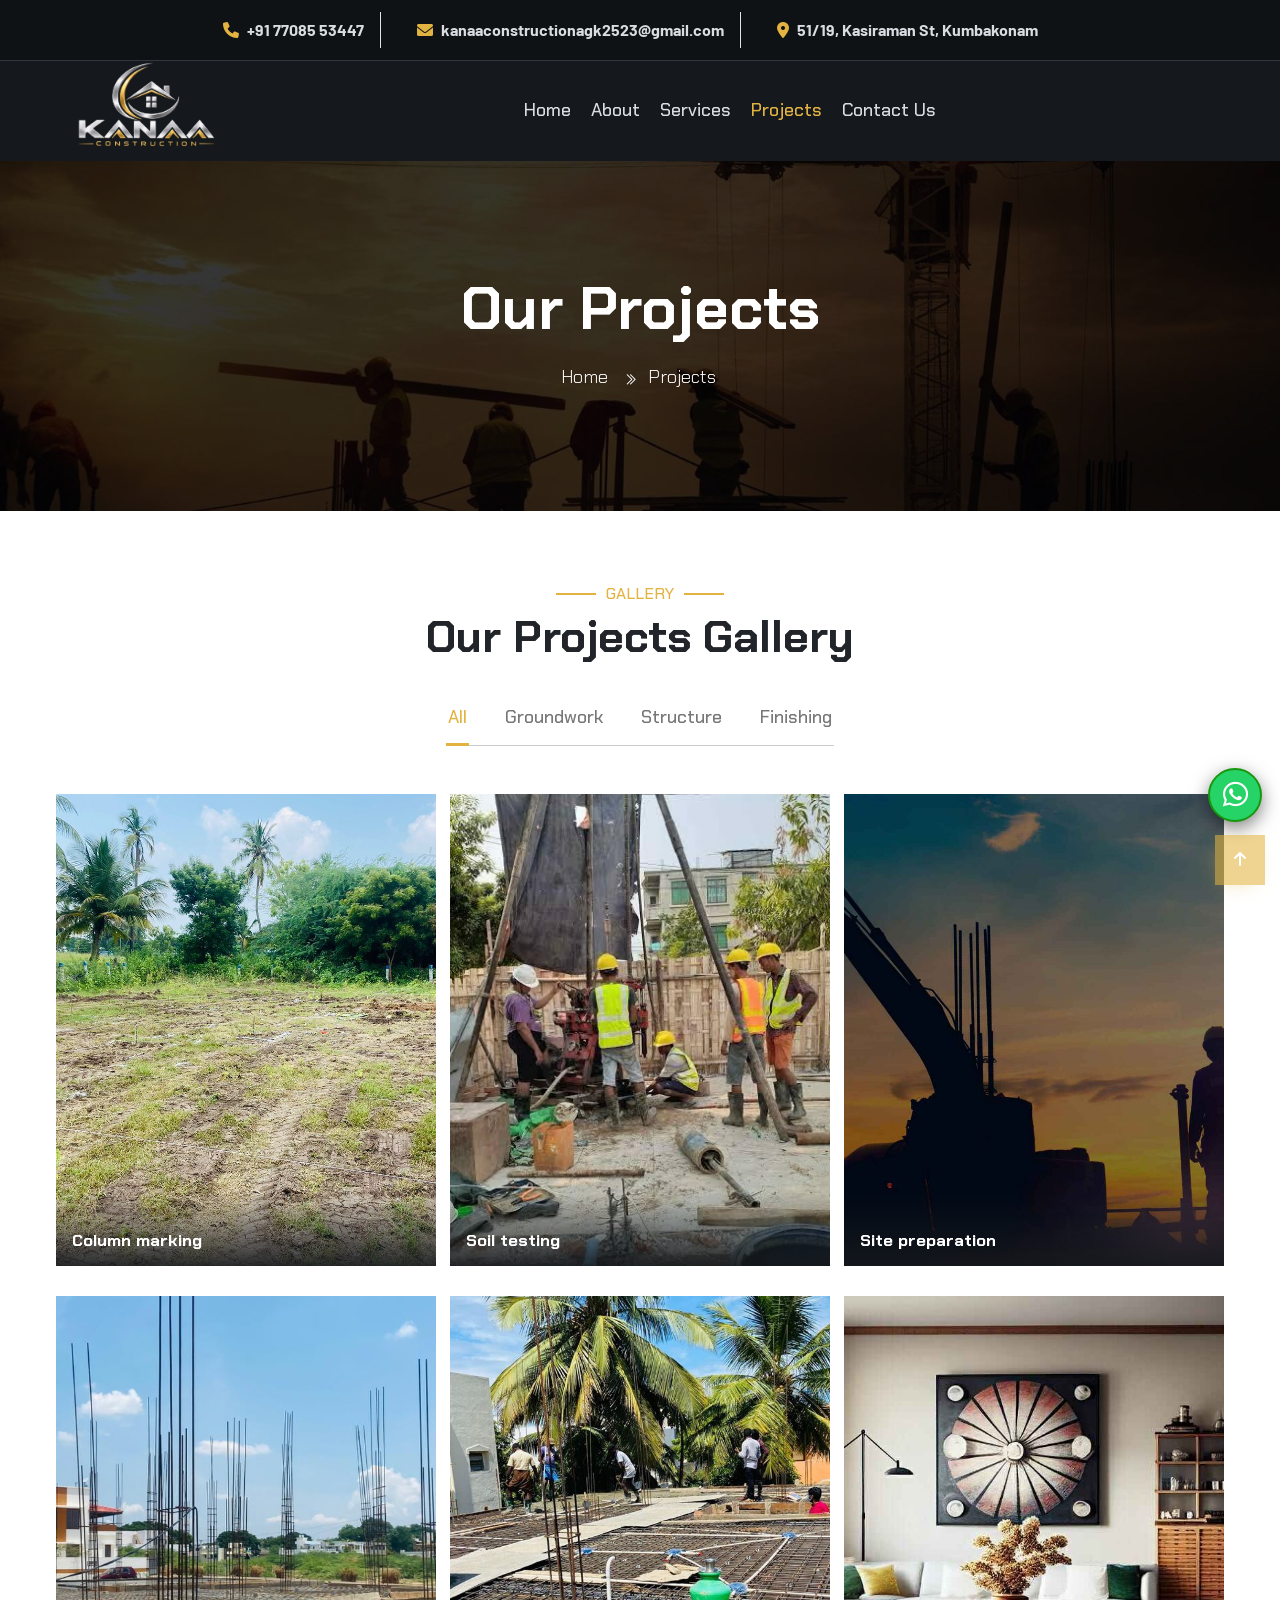
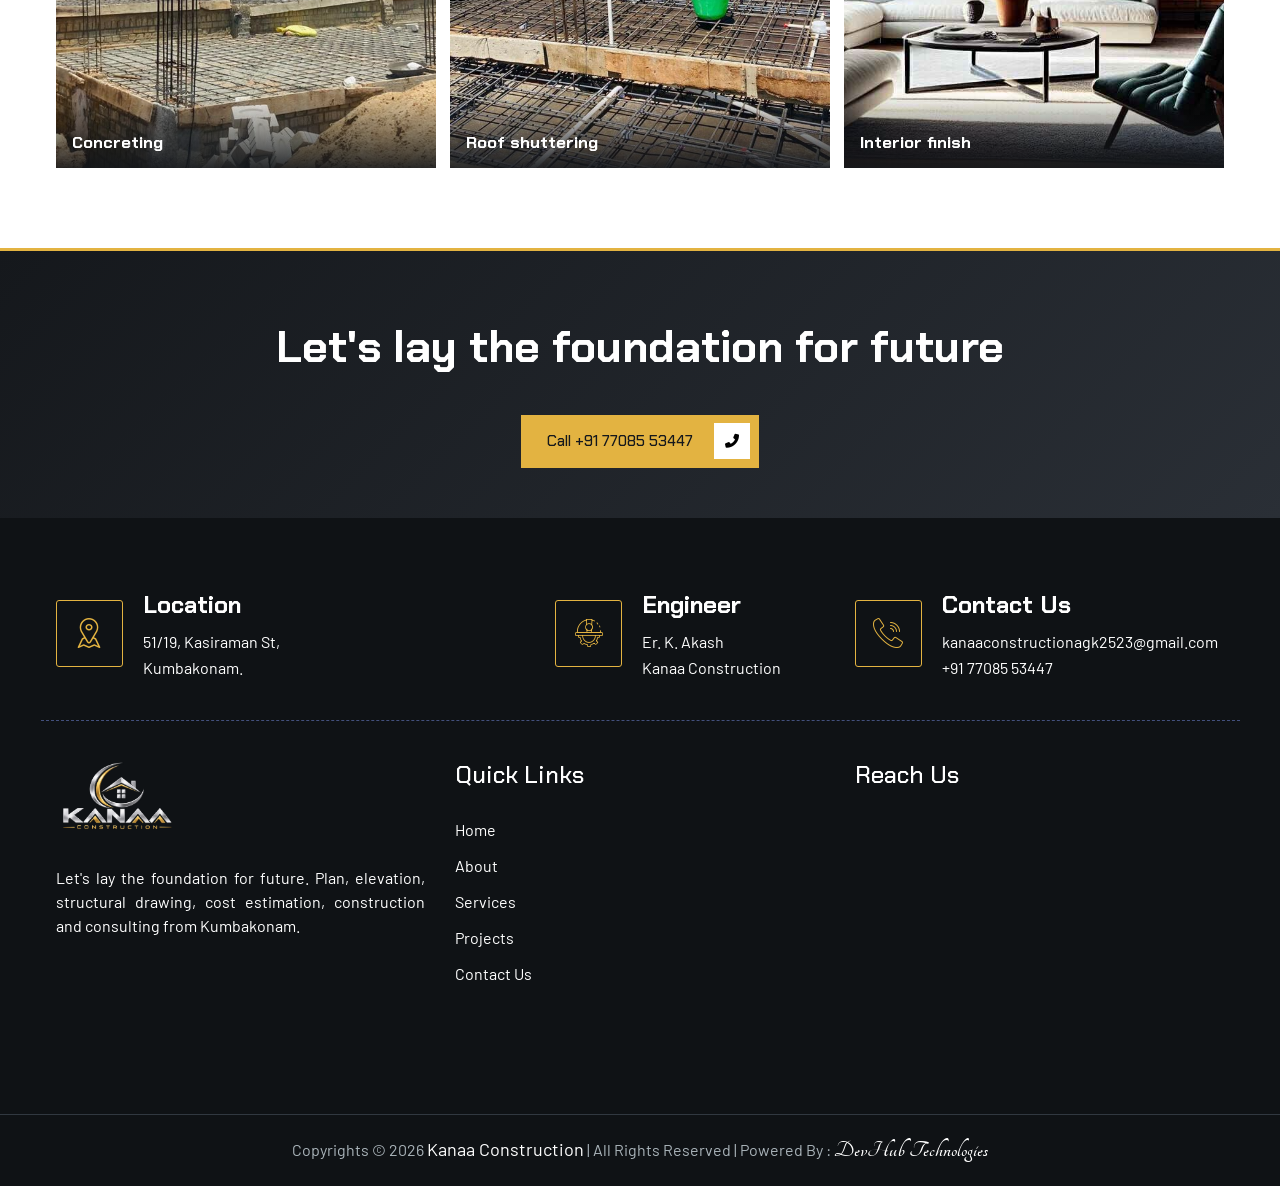
==== projects.html @ 3a677ee9 "Add files via upload" ====
<!DOCTYPE html>
<html lang="en">
    <head>
        <title>
            Projects | Kanaa Construction, Kumbakonam
        </title>
        <meta charset="utf-8">
        <meta http-equiv="X-UA-Compatible" content="IE=edge">
        <meta name="description" content="Stages of construction by Kanaa Construction, Kumbakonam.">
        <meta name="keywords" content="construction projects Kumbakonam, stages of construction, marking, excavation, foundation, walls, roofing, interior work, Kanaa Construction projects">
        <meta name="author" content="Kanaa Construction">
        <meta name="viewport" content="width=device-width, initial-scale=1">
        <link rel="icon" type="image/png" href="images/favicon.png">
        <link href="vendor/aos/aos.css" rel="stylesheet">
        <link href="vendor/lightgallery/css/lightgallery.min.css" rel="stylesheet">
        <link href="vendor/magnific-popup/magnific-popup.min.css" rel="stylesheet">
        <link href="vendor/swiper/swiper-bundle.min.css" rel="stylesheet">
        <link href="vendor/animate/animate.css" rel="stylesheet">
        <link rel="stylesheet" href="css/style.css">
        <link rel="stylesheet" class="skin" href="css/skin/skin-4.css">
        <link rel="stylesheet" href="css/kanaa-theme.css">
        <link rel="preconnect" href="https://fonts.googleapis.com">
        <link rel="preconnect" href="https://fonts.gstatic.com" crossorigin>
        <link href="https://fonts.googleapis.com/css2?family=Chakra+Petch:wght@500;600;700&family=Barlow:wght@400;500;600&display=swap" rel="stylesheet">
        <link rel="stylesheet" href="https://cdnjs.cloudflare.com/ajax/libs/font-awesome/6.0.0-beta3/css/all.min.css">
        <link type="text/css" rel="stylesheet" href="https://fonts.googleapis.com/css?family=Tangerine">
    </head>
    <body id="bg">
        <div class="page-wraper">
            <header class="site-header mo-left header style-4">
                <div class="top-bar">
                    <div class="container">
                        <div class="dz-topbar-inner d-flex justify-content-center align-items-center" style="flex-wrap:wrap;">
                            <div class="dz-topbar-left">
                                <ul style="display:flex;flex-wrap:wrap;justify-content:center;">
                                    <li>
                                        <i class="fas fa-phone">
                                        </i>
                                        <a href="tel:+917708553447">
                                            +91 77085 53447
                                        </a>
                                    </li>
                                    <li>
                                        <i class="fas fa-envelope">
                                        </i>
                                        <a href="mailto:kanaaconstructionagk2523@gmail.com">
                                            kanaaconstructionagk2523@gmail.com
                                        </a>
                                    </li>
                                    <li>
                                        <i class="fas fa-map-marker-alt">
                                        </i>
                                        51/19, Kasiraman St, Kumbakonam
                                    </li>
                                </ul>
                            </div>
                        </div>
                    </div>
                </div>
                <div class="sticky-header main-bar-wraper navbar-expand-lg">
                    <div class="main-bar clearfix">
                        <div class="container-fluid clearfix">
                            <div class="logo-header mostion logo-dark">
                                <a href="index.html">
                                    <img src="images/logo.png" alt="Kanaa Construction">
                                </a>
                            </div>
                            <div class="logo-header mostion logo-white">
                                <a href="index.html">
                                    <img src="images/logo.png" alt="Kanaa Construction">
                                </a>
                            </div>
                            <button class="navbar-toggler collapsed navicon justify-content-end" type="button" data-bs-toggle="collapse" data-bs-target="#navbarNavDropdown" aria-controls="navbarNavDropdown" aria-expanded="false" aria-label="Toggle navigation">
                                <span>
                                </span>
                                <span>
                                </span>
                                <span>
                                </span>
                            </button>
                            <div class="header-nav navbar-collapse collapse justify-content-center" id="navbarNavDropdown">
                                <div class="logo-header logo-dark">
                                    <a href="index.html">
                                        <img src="images/logo.png" alt="Kanaa Construction">
                                    </a>
                                </div>
                                <ul class="nav navbar-nav navbar navbar-left">
                                    <li class="">
                                        <a href="index.html">
                                            <span>
                                                Home
                                            </span>
                                        </a>
                                    </li>
                                    <li class="">
                                        <a href="about.html">
                                            <span>
                                                About
                                            </span>
                                        </a>
                                    </li>
                                    <li class="">
                                        <a href="services.html">
                                            <span>
                                                Services
                                            </span>
                                        </a>
                                    </li>
                                    <li class="active">
                                        <a href="projects.html">
                                            <span>
                                                Projects
                                            </span>
                                        </a>
                                    </li>
                                    <li class="">
                                        <a href="contact.html">
                                            <span>
                                                Contact Us
                                            </span>
                                        </a>
                                    </li>
                                </ul>
                                <div class="dz-social-icon">
                                    <ul>
                                        <li>
                                            <a class="fab fa-whatsapp" href="https://wa.me/917708553447" target="_blank">
                                            </a>
                                        </li>
                                        <li>
                                            <a class="fas fa-phone-alt" href="tel:+917708553447">
                                            </a>
                                        </li>
                                        <li>
                                            <a class="fas fa-envelope" href="mailto:kanaaconstructionagk2523@gmail.com">
                                            </a>
                                        </li>
                                    </ul>
                                </div>
                            </div>
                        </div>
                    </div>
                </div>
            </header>
            <div class="page-content bg-white">
                <div class="dz-bnr-inr dz-bnr-inr-sm overlay-black-middle text-center" style="background-image:url(images/hero.jpg);">
                    <div class="container">
                        <div class="dz-bnr-inr-entry">
                            <h1>
                                Our Projects
                            </h1>
                            <nav aria-label="breadcrumb" class="breadcrumb-row">
                                <ul class="breadcrumb">
                                    <li class="breadcrumb-item">
                                        <a href="index.html">
                                            Home
                                        </a>
                                    </li>
                                    <li class="breadcrumb-item active" aria-current="page">
                                        Projects
                                    </li>
                                </ul>
                            </nav>
                        </div>
                    </div>
                </div>
                <section class="content-inner">
                    <div class="container">
                        <div class="section-head style-1 text-center">
                        <h6 class="sub-title text-primary">Gallery</h6>
                        <h2 class="title m-b20">Our Projects Gallery</h2>
                        </div>

                        <div class="site-filters style-1 clearfix center mb-5">
                        <ul class="filters" data-bs-toggle="buttons">
                            <li class="btn active"><input type="radio"><a href="javascript:void(0);">All</a></li>
                            <li data-filter=".groundwork" class="btn"><input type="radio"><a href="javascript:void(0);">Groundwork</a></li>
                            <li data-filter=".structure" class="btn"><input type="radio"><a href="javascript:void(0);">Structure</a></li>
                            <li data-filter=".finishing" class="btn"><input type="radio"><a href="javascript:void(0);">Finishing</a></li>
                        </ul>
                        </div>

                        <div class="row lightgallery sp15" id="masonry">

                        <div class="col-lg-4 col-md-6 card-container groundwork">
                            <div class="dz-box style-4 m-b30">
                            <div class="dz-media height-md"><img src="images/marking.jpg" alt="Column marking" loading="lazy"></div>
                            <span data-exthumbimage="images/marking.jpg" data-src="images/marking.jpg" class="view-btn lightimg" title="Column marking"><i class="fas fa-plus"></i></span>
                            <h5 class="kanaa-cap">Column marking</h5>
                            </div>
                        </div>

                        <div class="col-lg-4 col-md-6 card-container groundwork">
                            <div class="dz-box style-4 m-b30">
                            <div class="dz-media height-md"><img src="images/soil.jpg" alt="Soil testing" loading="lazy"></div>
                            <span data-exthumbimage="images/soil.jpg" data-src="images/soil.jpg" class="view-btn lightimg" title="Soil testing"><i class="fas fa-plus"></i></span>
                            <h5 class="kanaa-cap">Soil testing</h5>
                            </div>
                        </div>

                        <div class="col-lg-4 col-md-6 card-container groundwork">
                            <div class="dz-box style-4 m-b30">
                            <div class="dz-media height-md"><img src="images/excavator.jpg" alt="Site preparation" loading="lazy"></div>
                            <span data-exthumbimage="images/excavator.jpg" data-src="images/excavator.jpg" class="view-btn lightimg" title="Site preparation"><i class="fas fa-plus"></i></span>
                            <h5 class="kanaa-cap">Site preparation</h5>
                            </div>
                        </div>

                        <div class="col-lg-4 col-md-6 card-container structure">
                            <div class="dz-box style-4 m-b30">
                            <div class="dz-media height-md"><img src="images/concrete.jpg" alt="Concreting" loading="lazy"></div>
                            <span data-exthumbimage="images/concrete.jpg" data-src="images/concrete.jpg" class="view-btn lightimg" title="Concreting"><i class="fas fa-plus"></i></span>
                            <h5 class="kanaa-cap">Concreting</h5>
                            </div>
                        </div>

                        <div class="col-lg-4 col-md-6 card-container structure">
                            <div class="dz-box style-4 m-b30">
                            <div class="dz-media height-md"><img src="images/roof.jpg" alt="Roof shuttering" loading="lazy"></div>
                            <span data-exthumbimage="images/roof.jpg" data-src="images/roof.jpg" class="view-btn lightimg" title="Roof shuttering"><i class="fas fa-plus"></i></span>
                            <h5 class="kanaa-cap">Roof shuttering</h5>
                            </div>
                        </div>

                        <div class="col-lg-4 col-md-6 card-container finishing">
                            <div class="dz-box style-4 m-b30">
                            <div class="dz-media height-md"><img src="images/interior.jpg" alt="Interior finish" loading="lazy"></div>
                            <span data-exthumbimage="images/interior.jpg" data-src="images/interior.jpg" class="view-btn lightimg" title="Interior finish"><i class="fas fa-plus"></i></span>
                            <h5 class="kanaa-cap">Interior finish</h5>
                            </div>
                        </div>

                        </div>
                    </div>
                </section>
                <section class="content-inner kanaa-call">
                    <div class="container text-center">
                        <div class="section-head style-1 text-center">
                            <h2 class="title text-white">
                                Let's lay the foundation for future
                            </h2>
                        </div>
                        <a href="tel:+917708553447" class="btn btn-primary btn-icon">
                            <i class="fas fa-phone-alt">
                            </i>
                            Call +91 77085 53447
                        </a>
                    </div>
                </section>
            </div>
            <a href="https://wa.me/917708553447?text=Hello%20Kanaa%20Construction%2C%20I%20visited%20your%20website%20and%20need%20more%20information." target="_blank" id="Whatsapp">
                <i class="fab fa-whatsapp">
                </i>
            </a>
            <footer class="site-footer style-4" id="footer">
                <div class="footer-top">
                    <div class="container">
                        <div class="row footer-icon-wraper">
                            <div class="col-lg-5 col-md-6">
                                <div class="icon-bx-wraper style-9 m-b30">
                                    <div class="icon-bx-sm border border-primary">
                                        <a href="javascript:void(0);" class="icon-cell">
                                            <i class="flaticon-placeholder">
                                            </i>
                                        </a>
                                    </div>
                                    <div class="icon-content">
                                        <h4 class="dz-tilte text-white">
                                            Location
                                        </h4>
                                        <p style="color:white;">
                                            <a href="https://www.google.com/maps/search/?api=1&query=51/19+Kasiraman+St+Kumbakonam" target="_blank" style="color:white;">
                                                51/19, Kasiraman St,
                                                <br>
                                                Kumbakonam.
                                            </a>
                                        </p>
                                    </div>
                                </div>
                            </div>
                            <div class="col-lg-3 col-md-6">
                                <div class="icon-bx-wraper style-9 m-b30">
                                    <div class="icon-bx-sm border border-primary">
                                        <a href="javascript:void(0);" class="icon-cell">
                                            <i class="flaticon-engineer-1">
                                            </i>
                                        </a>
                                    </div>
                                    <div class="icon-content">
                                        <h4 class="dz-tilte text-white">
                                            Engineer
                                        </h4>
                                        <p style="color:white;">
                                            Er. K. Akash
                                            <br>
                                            Kanaa Construction
                                        </p>
                                    </div>
                                </div>
                            </div>
                            <div class="col-lg-4 col-md-6">
                                <div class="icon-bx-wraper style-9 m-b30">
                                    <div class="icon-bx-sm border border-primary">
                                        <a href="javascript:void(0);" class="icon-cell">
                                            <i class="flaticon-call">
                                            </i>
                                        </a>
                                    </div>
                                    <div class="icon-content">
                                        <h4 class="dz-tilte text-white">
                                            Contact Us
                                        </h4>
                                        <p>
                                            <a href="mailto:kanaaconstructionagk2523@gmail.com" style="color:white;">
                                                kanaaconstructionagk2523@gmail.com
                                            </a>
                                            <br>
                                            <a href="tel:+917708553447" style="color:white;">
                                                +91 77085 53447
                                            </a>
                                        </p>
                                    </div>
                                </div>
                            </div>
                        </div>
                        <div class="row" style="display:flex;justify-content:center;">
                            <div class="col-xl-4 col-lg-4 col-md-6 col-sm-8" style="margin-bottom:1rem;">
                                <div class="widget widget_about p-sm-r0">
                                    <div class="footer-logo logo-white">
                                        <a href="index.html">
                                            <img src="images/logo.png" alt="Kanaa Construction">
                                        </a>
                                    </div>
                                    <p class="m-b30" style="color:white;text-align:justify">
                                        Let's lay the foundation for future. Plan, elevation, structural drawing, cost estimation, construction and consulting from Kumbakonam.
                                    </p>
                                </div>
                            </div>
                            <div class="col-xl-4 col-lg-4 col-md-6 col-sm-8" style="margin-bottom:1rem;">
                                <div class="widget widget_services">
                                    <h4 class="footer-title">
                                        Quick Links
                                    </h4>
                                    <ul>
                                        <li>
                                            <a href="index.html" style="color:white;">
                                                Home
                                            </a>
                                        </li>
                                        <li>
                                            <a href="about.html" style="color:white;">
                                                About
                                            </a>
                                        </li>
                                        <li>
                                            <a href="services.html" style="color:white;">
                                                Services
                                            </a>
                                        </li>
                                        <li>
                                            <a href="projects.html" style="color:white;">
                                                Projects
                                            </a>
                                        </li>
                                        <li>
                                            <a href="contact.html" style="color:white;">
                                                Contact Us
                                            </a>
                                        </li>
                                    </ul>
                                </div>
                            </div>
                            <div class="col-xl-4 col-lg-4 col-md-6 col-sm-8" style="margin-bottom:1rem;">
                                <div class="widget widget_gallery">
                                    <h4 class="footer-title">
                                        Reach Us
                                    </h4>
                                    <iframe title="Map" src="https://www.google.com/maps?q=51/19+Kasiraman+St+Kumbakonam&output=embed" width="100%" height="220" style="border:0;" allowfullscreen loading="lazy">
                                    </iframe>
                                </div>
                            </div>
                        </div>
                    </div>
                </div>
                <div class="footer-bottom">
  <div class="container">
    <p>
      Copyrights &copy; 2026
      <a style="font-size:18px;color:white;" href="index.html">Kanaa Construction</a>
      | All Rights Reserved |
      <span>Powered By :
        <a class="devhub" href="https://devhubtechnologies.co.in/" target="_blank" rel="noopener">DevHub Technologies</a>
      </span>
    </p>
  </div>
</div>
            </footer>
            <button class="scroltop icon-up" type="button">
                <i class="fas fa-arrow-up">
                </i>
            </button>
        </div>
        <script src="js/jquery.min.js">
        </script>
        <script src="vendor/bootstrap/js/bootstrap.bundle.min.js">
        </script>
        <script src="vendor/magnific-popup/magnific-popup.js">
        </script>
        <script src="vendor/masonry/masonry-4.2.2.js">
        </script>
        <script src="vendor/masonry/isotope.pkgd.min.js">
        </script>
        <script src="vendor/imagesloaded/imagesloaded.js">
        </script>
        <script src="vendor/lightgallery/js/lightgallery-all.min.js">
        </script>
        <script src="vendor/counter/waypoints-min.js">
        </script>
        <script src="vendor/counter/counterup.min.js">
        </script>
        <script src="vendor/swiper/swiper-bundle.min.js">
        </script>
        <script src="vendor/aos/aos.js">
        </script>
        <script src="js/dz.carousel.js">
        </script>
        <script src="js/dz.ajax.js">
        </script>
        <script src="js/custom.js">
        </script>
        <script src="js/kanaa.js">
        </script>
    </body>
</html>
---- vendor/lightgallery/css/lightgallery.min.css ----
.lg-sub-html,.lg-toolbar{background-color:rgba(0,0,0,.45)}@font-face{font-family:lg;src:url(../fonts/lg.eot);src:url(../fonts/lg-1.eot) format("embedded-opentype"),url(../fonts/lg.woff) format("woff"),url(../fonts/lg.ttf) format("truetype"),url(../fonts/lg.svg) format("svg");font-weight:400;font-style:normal}.lg-icon{font-family:lg;speak:none;font-style:normal;font-weight:400;font-variant:normal;text-transform:none;line-height:1;-webkit-font-smoothing:antialiased;-moz-osx-font-smoothing:grayscale}.lg-actions .lg-next,.lg-actions .lg-prev{background-color:rgba(0,0,0,.45);border-radius:2px;color:#999;cursor:pointer;display:block;font-size:22px;margin-top:-10px;padding:8px 10px 9px;position:absolute;top:50%;z-index:1080;border:none;outline:0}.lg-actions .lg-next.disabled,.lg-actions .lg-prev.disabled{pointer-events:none;opacity:.5}.lg-actions .lg-next:hover,.lg-actions .lg-prev:hover{color:#FFF}.lg-actions .lg-next{right:20px}.lg-actions .lg-next:before{content:"\e095"}.lg-actions .lg-prev{left:20px}.lg-actions .lg-prev:after{content:"\e094"}@-webkit-keyframes lg-right-end{0%,100%{left:0}50%{left:-30px}}@-moz-keyframes lg-right-end{0%,100%{left:0}50%{left:-30px}}@-ms-keyframes lg-right-end{0%,100%{left:0}50%{left:-30px}}@keyframes lg-right-end{0%,100%{left:0}50%{left:-30px}}@-webkit-keyframes lg-left-end{0%,100%{left:0}50%{left:30px}}@-moz-keyframes lg-left-end{0%,100%{left:0}50%{left:30px}}@-ms-keyframes lg-left-end{0%,100%{left:0}50%{left:30px}}@keyframes lg-left-end{0%,100%{left:0}50%{left:30px}}.lg-outer.lg-right-end .lg-object{-webkit-animation:lg-right-end .3s;-o-animation:lg-right-end .3s;animation:lg-right-end .3s;position:relative}.lg-outer.lg-left-end .lg-object{-webkit-animation:lg-left-end .3s;-o-animation:lg-left-end .3s;animation:lg-left-end .3s;position:relative}.lg-toolbar{z-index:1082;left:0;position:absolute;top:0;width:100%}.lg-toolbar .lg-icon{color:#999;cursor:pointer;float:right;font-size:24px;height:47px;line-height:27px;padding:10px 0;text-align:center;width:50px;text-decoration:none!important;outline:0;-webkit-transition:color .2s linear;-o-transition:color .2s linear;transition:color .2s linear}.lg-toolbar .lg-icon:hover{color:#FFF}.lg-toolbar .lg-close:after{content:"\e070"}.lg-toolbar .lg-download:after{content:"\e0f2"}.lg-sub-html{bottom:0;color:#EEE;font-size:16px;left:0;padding:10px 40px;position:fixed;right:0;text-align:center;z-index:1080}.lg-sub-html h4{margin:0;font-size:13px;font-weight:700}.lg-sub-html p{font-size:12px;margin:5px 0 0}#lg-counter{color:#999;display:inline-block;font-size:16px;padding-left:20px;padding-top:12px;vertical-align:middle}.lg-next,.lg-prev,.lg-toolbar{opacity:1;-webkit-transition:-webkit-transform .35s cubic-bezier(0,0,.25,1) 0s,opacity .35s cubic-bezier(0,0,.25,1) 0s,color .2s linear;-moz-transition:-moz-transform .35s cubic-bezier(0,0,.25,1) 0s,opacity .35s cubic-bezier(0,0,.25,1) 0s,color .2s linear;-o-transition:-o-transform .35s cubic-bezier(0,0,.25,1) 0s,opacity .35s cubic-bezier(0,0,.25,1) 0s,color .2s linear;transition:transform .35s cubic-bezier(0,0,.25,1) 0s,opacity .35s cubic-bezier(0,0,.25,1) 0s,color .2s linear}.lg-hide-items .lg-prev{opacity:0;-webkit-transform:translate3d(-10px,0,0);transform:translate3d(-10px,0,0)}.lg-hide-items .lg-next{opacity:0;-webkit-transform:translate3d(10px,0,0);transform:translate3d(10px,0,0)}.lg-hide-items .lg-toolbar{opacity:0;-webkit-transform:translate3d(0,-10px,0);transform:translate3d(0,-10px,0)}body:not(.lg-from-hash) .lg-outer.lg-start-zoom .lg-object{-webkit-transform:scale3d(.5,.5,.5);transform:scale3d(.5,.5,.5);opacity:0;-webkit-transition:-webkit-transform 250ms cubic-bezier(0,0,.25,1) 0s,opacity 250ms cubic-bezier(0,0,.25,1)!important;-moz-transition:-moz-transform 250ms cubic-bezier(0,0,.25,1) 0s,opacity 250ms cubic-bezier(0,0,.25,1)!important;-o-transition:-o-transform 250ms cubic-bezier(0,0,.25,1) 0s,opacity 250ms cubic-bezier(0,0,.25,1)!important;transition:transform 250ms cubic-bezier(0,0,.25,1) 0s,opacity 250ms cubic-bezier(0,0,.25,1)!important;-webkit-transform-origin:50% 50%;-moz-transform-origin:50% 50%;-ms-transform-origin:50% 50%;transform-origin:50% 50%}body:not(.lg-from-hash) .lg-outer.lg-start-zoom .lg-item.lg-complete .lg-object{-webkit-transform:scale3d(1,1,1);transform:scale3d(1,1,1);opacity:1}.lg-outer .lg-thumb-outer{background-color:#0D0A0A;bottom:0;position:absolute;width:100%;z-index:1080;max-height:350px;-webkit-transform:translate3d(0,100%,0);transform:translate3d(0,100%,0);-webkit-transition:-webkit-transform .25s cubic-bezier(0,0,.25,1) 0s;-moz-transition:-moz-transform .25s cubic-bezier(0,0,.25,1) 0s;-o-transition:-o-transform .25s cubic-bezier(0,0,.25,1) 0s;transition:transform .25s cubic-bezier(0,0,.25,1) 0s}.lg-outer .lg-thumb-outer.lg-grab .lg-thumb-item{cursor:-webkit-grab;cursor:-moz-grab;cursor:-o-grab;cursor:-ms-grab;cursor:grab}.lg-outer .lg-thumb-outer.lg-grabbing .lg-thumb-item{cursor:move;cursor:-webkit-grabbing;cursor:-moz-grabbing;cursor:-o-grabbing;cursor:-ms-grabbing;cursor:grabbing}.lg-outer .lg-thumb-outer.lg-dragging .lg-thumb{-webkit-transition-duration:0s!important;transition-duration:0s!important}.lg-outer.lg-thumb-open .lg-thumb-outer{-webkit-transform:translate3d(0,0,0);transform:translate3d(0,0,0)}.lg-outer .lg-thumb{padding:10px 0;height:100%;margin-bottom:-5px}.lg-outer .lg-thumb-item{cursor:pointer;float:left;overflow:hidden;height:100%;border:2px solid #FFF;border-radius:4px;margin-bottom:5px}@media (min-width:1025px){.lg-outer .lg-thumb-item{-webkit-transition:border-color .25s ease;-o-transition:border-color .25s ease;transition:border-color .25s ease}}.lg-outer .lg-thumb-item.active,.lg-outer .lg-thumb-item:hover{border-color:#a90707}.lg-outer .lg-thumb-item img{width:100%;height:100%;object-fit:cover}.lg-outer.lg-has-thumb .lg-item{padding-bottom:120px}.lg-outer.lg-can-toggle .lg-item{padding-bottom:0}.lg-outer.lg-pull-caption-up .lg-sub-html{-webkit-transition:bottom .25s ease;-o-transition:bottom .25s ease;transition:bottom .25s ease}.lg-outer.lg-pull-caption-up.lg-thumb-open .lg-sub-html{bottom:100px}.lg-outer .lg-toogle-thumb{background-color:#0D0A0A;border-radius:2px 2px 0 0;color:#999;cursor:pointer;font-size:24px;height:39px;line-height:27px;padding:5px 0;position:absolute;right:20px;text-align:center;top:-39px;width:50px}.lg-outer .lg-toogle-thumb:hover,.lg-outer.lg-dropdown-active #lg-share{color:#FFF}.lg-outer .lg-toogle-thumb:after{content:"\e1ff"}.lg-outer .lg-video-cont{display:inline-block;vertical-align:middle;max-width:1140px;max-height:100%;width:100%;padding:0 5px}.lg-outer .lg-video{width:100%;height:0;padding-bottom:56.25%;overflow:hidden;position:relative}.lg-outer .lg-video .lg-object{display:inline-block;position:absolute;top:0;left:0;width:100%!important;height:100%!important}.lg-outer .lg-video .lg-video-play{width:84px;height:59px;position:absolute;left:50%;top:50%;margin-left:-42px;margin-top:-30px;z-index:1080;cursor:pointer}.lg-outer .lg-has-iframe .lg-video{-webkit-overflow-scrolling:touch;overflow:auto}.lg-outer .lg-has-vimeo .lg-video-play{background:url(../img/vimeo-play.png) no-repeat}.lg-outer .lg-has-vimeo:hover .lg-video-play{background:url(../img/vimeo-play.png) 0 -58px no-repeat}.lg-outer .lg-has-html5 .lg-video-play{background:url(../img/video-play.png) no-repeat;height:64px;margin-left:-32px;margin-top:-32px;width:64px;opacity:.8}.lg-outer .lg-has-html5:hover .lg-video-play{opacity:1}.lg-outer .lg-has-youtube .lg-video-play{background:url(../img/youtube-play.png) no-repeat}.lg-outer .lg-has-youtube:hover .lg-video-play{background:url(../img/youtube-play.png) 0 -60px no-repeat}.lg-outer .lg-video-object{width:100%!important;height:100%!important;position:absolute;top:0;left:0}.lg-outer .lg-has-video .lg-video-object{visibility:hidden}.lg-outer .lg-has-video.lg-video-playing .lg-object,.lg-outer .lg-has-video.lg-video-playing .lg-video-play{display:none}.lg-outer .lg-has-video.lg-video-playing .lg-video-object{visibility:visible}.lg-progress-bar{background-color:#333;height:5px;left:0;position:absolute;top:0;width:100%;z-index:1083;opacity:0;-webkit-transition:opacity 80ms ease 0s;-moz-transition:opacity 80ms ease 0s;-o-transition:opacity 80ms ease 0s;transition:opacity 80ms ease 0s}.lg-progress-bar .lg-progress{background-color:#a90707;height:5px;width:0}.lg-progress-bar.lg-start .lg-progress{width:100%}.lg-show-autoplay .lg-progress-bar{opacity:1}.lg-autoplay-button:after{content:"\e01d"}.lg-show-autoplay .lg-autoplay-button:after{content:"\e01a"}.lg-outer.lg-css3.lg-zoom-dragging .lg-item.lg-complete.lg-zoomable .lg-image,.lg-outer.lg-css3.lg-zoom-dragging .lg-item.lg-complete.lg-zoomable .lg-img-wrap{-webkit-transition-duration:0s;transition-duration:0s}.lg-outer.lg-use-transition-for-zoom .lg-item.lg-complete.lg-zoomable .lg-img-wrap{-webkit-transition:-webkit-transform .3s cubic-bezier(0,0,.25,1) 0s;-moz-transition:-moz-transform .3s cubic-bezier(0,0,.25,1) 0s;-o-transition:-o-transform .3s cubic-bezier(0,0,.25,1) 0s;transition:transform .3s cubic-bezier(0,0,.25,1) 0s}.lg-outer.lg-use-left-for-zoom .lg-item.lg-complete.lg-zoomable .lg-img-wrap{-webkit-transition:left .3s cubic-bezier(0,0,.25,1) 0s,top .3s cubic-bezier(0,0,.25,1) 0s;-moz-transition:left .3s cubic-bezier(0,0,.25,1) 0s,top .3s cubic-bezier(0,0,.25,1) 0s;-o-transition:left .3s cubic-bezier(0,0,.25,1) 0s,top .3s cubic-bezier(0,0,.25,1) 0s;transition:left .3s cubic-bezier(0,0,.25,1) 0s,top .3s cubic-bezier(0,0,.25,1) 0s}.lg-outer .lg-item.lg-complete.lg-zoomable .lg-img-wrap{-webkit-transform:translate3d(0,0,0);transform:translate3d(0,0,0);-webkit-backface-visibility:hidden;-moz-backface-visibility:hidden;backface-visibility:hidden}.lg-outer .lg-item.lg-complete.lg-zoomable .lg-image{-webkit-transform:scale3d(1,1,1);transform:scale3d(1,1,1);-webkit-transition:-webkit-transform .3s cubic-bezier(0,0,.25,1) 0s,opacity .15s!important;-moz-transition:-moz-transform .3s cubic-bezier(0,0,.25,1) 0s,opacity .15s!important;-o-transition:-o-transform .3s cubic-bezier(0,0,.25,1) 0s,opacity .15s!important;transition:transform .3s cubic-bezier(0,0,.25,1) 0s,opacity .15s!important;-webkit-transform-origin:0 0;-moz-transform-origin:0 0;-ms-transform-origin:0 0;transform-origin:0 0;-webkit-backface-visibility:hidden;-moz-backface-visibility:hidden;backface-visibility:hidden}#lg-zoom-in:after{content:"\e311"}#lg-actual-size{font-size:20px}#lg-actual-size:after{content:"\e033"}#lg-zoom-out{opacity:.5;pointer-events:none}#lg-zoom-out:after{content:"\e312"}.lg-zoomed #lg-zoom-out{opacity:1;pointer-events:auto}.lg-outer .lg-pager-outer{bottom:60px;left:0;position:absolute;right:0;text-align:center;z-index:1080;height:10px}.lg-outer .lg-pager-outer.lg-pager-hover .lg-pager-cont{overflow:visible}.lg-outer .lg-pager-cont{cursor:pointer;display:inline-block;overflow:hidden;position:relative;vertical-align:top;margin:0 5px}.lg-outer .lg-pager-cont:hover .lg-pager-thumb-cont{opacity:1;-webkit-transform:translate3d(0,0,0);transform:translate3d(0,0,0)}.lg-outer .lg-pager-cont.lg-pager-active .lg-pager{box-shadow:0 0 0 2px #fff inset}.lg-outer .lg-pager-thumb-cont{background-color:#fff;color:#FFF;bottom:100%;height:83px;left:0;margin-bottom:20px;margin-left:-60px;opacity:0;padding:5px;position:absolute;width:120px;border-radius:3px;-webkit-transition:opacity .15s ease 0s,-webkit-transform .15s ease 0s;-moz-transition:opacity .15s ease 0s,-moz-transform .15s ease 0s;-o-transition:opacity .15s ease 0s,-o-transform .15s ease 0s;transition:opacity .15s ease 0s,transform .15s ease 0s;-webkit-transform:translate3d(0,5px,0);transform:translate3d(0,5px,0)}.lg-outer .lg-pager-thumb-cont img{width:100%;height:100%}.lg-outer .lg-pager{background-color:rgba(255,255,255,.5);border-radius:50%;box-shadow:0 0 0 8px rgba(255,255,255,.7) inset;display:block;height:12px;-webkit-transition:box-shadow .3s ease 0s;-o-transition:box-shadow .3s ease 0s;transition:box-shadow .3s ease 0s;width:12px}.lg-outer .lg-pager:focus,.lg-outer .lg-pager:hover{box-shadow:0 0 0 8px #fff inset}.lg-outer .lg-caret{border-left:10px solid transparent;border-right:10px solid transparent;border-top:10px dashed;bottom:-10px;display:inline-block;height:0;left:50%;margin-left:-5px;position:absolute;vertical-align:middle;width:0}.lg-fullscreen:after{content:"\e20c"}.lg-fullscreen-on .lg-fullscreen:after{content:"\e20d"}.lg-outer #lg-dropdown-overlay{background-color:rgba(0,0,0,.25);bottom:0;cursor:default;left:0;position:fixed;right:0;top:0;z-index:1081;opacity:0;visibility:hidden;-webkit-transition:visibility 0s linear .18s,opacity .18s linear 0s;-o-transition:visibility 0s linear .18s,opacity .18s linear 0s;transition:visibility 0s linear .18s,opacity .18s linear 0s}.lg-outer.lg-dropdown-active #lg-dropdown-overlay,.lg-outer.lg-dropdown-active .lg-dropdown{-webkit-transition-delay:0s;transition-delay:0s;-moz-transform:translate3d(0,0,0);-o-transform:translate3d(0,0,0);-ms-transform:translate3d(0,0,0);-webkit-transform:translate3d(0,0,0);transform:translate3d(0,0,0);opacity:1;visibility:visible}.lg-outer .lg-dropdown{background-color:#fff;border-radius:2px;font-size:14px;list-style-type:none;margin:0;padding:10px 0;position:absolute;right:0;text-align:left;top:50px;opacity:0;visibility:hidden;-moz-transform:translate3d(0,5px,0);-o-transform:translate3d(0,5px,0);-ms-transform:translate3d(0,5px,0);-webkit-transform:translate3d(0,5px,0);transform:translate3d(0,5px,0);-webkit-transition:-webkit-transform .18s linear 0s,visibility 0s linear .5s,opacity .18s linear 0s;-moz-transition:-moz-transform .18s linear 0s,visibility 0s linear .5s,opacity .18s linear 0s;-o-transition:-o-transform .18s linear 0s,visibility 0s linear .5s,opacity .18s linear 0s;transition:transform .18s linear 0s,visibility 0s linear .5s,opacity .18s linear 0s}.lg-outer .lg-dropdown:after{content:"";display:block;height:0;width:0;position:absolute;border:8px solid transparent;border-bottom-color:#FFF;right:16px;top:-16px}.lg-outer .lg-dropdown>li:last-child{margin-bottom:0}.lg-outer .lg-dropdown>li:hover .lg-icon,.lg-outer .lg-dropdown>li:hover a{color:#333}.lg-outer .lg-dropdown a{color:#333;display:block;white-space:pre;padding:4px 12px;font-family:"Open Sans","Helvetica Neue",Helvetica,Arial,sans-serif;font-size:12px}.lg-outer .lg-dropdown a:hover{background-color:rgba(0,0,0,.07)}.lg-outer .lg-dropdown .lg-dropdown-text{display:inline-block;line-height:1;margin-top:-3px;vertical-align:middle}.lg-outer .lg-dropdown .lg-icon{color:#333;display:inline-block;float:none;font-size:20px;height:auto;line-height:1;margin-right:8px;padding:0;vertical-align:middle;width:auto}.lg-outer,.lg-outer .lg,.lg-outer .lg-inner{width:100%;height:100%}.lg-outer #lg-share{position:relative}.lg-outer #lg-share:after{content:"\e80d"}.lg-outer #lg-share-facebook .lg-icon{color:#3b5998}.lg-outer #lg-share-facebook .lg-icon:after{content:"\e901"}.lg-outer #lg-share-twitter .lg-icon{color:#00aced}.lg-outer #lg-share-twitter .lg-icon:after{content:"\e904"}.lg-outer #lg-share-googleplus .lg-icon{color:#dd4b39}.lg-outer #lg-share-googleplus .lg-icon:after{content:"\e902"}.lg-outer #lg-share-pinterest .lg-icon{color:#cb2027}.lg-outer #lg-share-pinterest .lg-icon:after{content:"\e903"}.lg-group:after{content:"";display:table;clear:both}.lg-outer{position:fixed;top:0;left:0;z-index:1000000;text-align:left;opacity:0;-webkit-transition:opacity .15s ease 0s;-o-transition:opacity .15s ease 0s;transition:opacity .15s ease 0s}.lg-outer *{-webkit-box-sizing:border-box;-moz-box-sizing:border-box;box-sizing:border-box}.lg-outer.lg-visible{opacity:1}.lg-outer.lg-css3 .lg-item.lg-current,.lg-outer.lg-css3 .lg-item.lg-next-slide,.lg-outer.lg-css3 .lg-item.lg-prev-slide{-webkit-transition-duration:inherit!important;transition-duration:inherit!important;-webkit-transition-timing-function:inherit!important;transition-timing-function:inherit!important}.lg-outer.lg-css3.lg-dragging .lg-item.lg-current,.lg-outer.lg-css3.lg-dragging .lg-item.lg-next-slide,.lg-outer.lg-css3.lg-dragging .lg-item.lg-prev-slide{-webkit-transition-duration:0s!important;transition-duration:0s!important;opacity:1}.lg-outer.lg-grab img.lg-object{cursor:-webkit-grab;cursor:-moz-grab;cursor:-o-grab;cursor:-ms-grab;cursor:grab}.lg-outer.lg-grabbing img.lg-object{cursor:move;cursor:-webkit-grabbing;cursor:-moz-grabbing;cursor:-o-grabbing;cursor:-ms-grabbing;cursor:grabbing}.lg-outer .lg{position:relative;overflow:hidden;margin-left:auto;margin-right:auto;max-width:100%;max-height:100%}.lg-outer .lg-inner{position:absolute;left:0;top:0;white-space:nowrap}.lg-outer .lg-item{background:url(../img/loading.gif) center center no-repeat;display:none!important}.lg-outer.lg-css .lg-current,.lg-outer.lg-css3 .lg-current,.lg-outer.lg-css3 .lg-next-slide,.lg-outer.lg-css3 .lg-prev-slide{display:inline-block!important}.lg-outer .lg-img-wrap,.lg-outer .lg-item{display:inline-block;text-align:center;position:absolute;width:100%;height:100%}.lg-outer .lg-img-wrap:before,.lg-outer .lg-item:before{content:"";display:inline-block;height:50%;width:1px;margin-right:-1px}.lg-outer .lg-img-wrap{position:absolute;padding:0 5px;left:0;right:0;top:0;bottom:0}.lg-outer .lg-item.lg-complete{background-image:none}.lg-outer .lg-item.lg-current{z-index:1060}.lg-outer .lg-image{display:inline-block;vertical-align:middle;max-width:100%;max-height:100%;width:auto!important;height:auto!important}.lg-outer.lg-show-after-load .lg-item .lg-object,.lg-outer.lg-show-after-load .lg-item .lg-video-play{opacity:0;-webkit-transition:opacity .15s ease 0s;-o-transition:opacity .15s ease 0s;transition:opacity .15s ease 0s}.lg-outer.lg-show-after-load .lg-item.lg-complete .lg-object,.lg-outer.lg-show-after-load .lg-item.lg-complete .lg-video-play{opacity:1}.lg-outer .lg-empty-html,.lg-outer.lg-hide-download #lg-download{display:none}.lg-backdrop{position:fixed;top:0;left:0;right:0;bottom:0;z-index:999999;background-color:#000;opacity:0;-webkit-transition:opacity .15s ease 0s;-o-transition:opacity .15s ease 0s;transition:opacity .15s ease 0s}.lg-backdrop.in{opacity:1}.lg-css3.lg-no-trans .lg-current,.lg-css3.lg-no-trans .lg-next-slide,.lg-css3.lg-no-trans .lg-prev-slide{-webkit-transition:none 0s ease 0s!important;-moz-transition:none 0s ease 0s!important;-o-transition:none 0s ease 0s!important;transition:none 0s ease 0s!important}.lg-css3.lg-use-css3 .lg-item,.lg-css3.lg-use-left .lg-item{-webkit-backface-visibility:hidden;-moz-backface-visibility:hidden;backface-visibility:hidden}.lg-css3.lg-fade .lg-item{opacity:0}.lg-css3.lg-fade .lg-item.lg-current{opacity:1}.lg-css3.lg-fade .lg-item.lg-current,.lg-css3.lg-fade .lg-item.lg-next-slide,.lg-css3.lg-fade .lg-item.lg-prev-slide{-webkit-transition:opacity .1s ease 0s;-moz-transition:opacity .1s ease 0s;-o-transition:opacity .1s ease 0s;transition:opacity .1s ease 0s}.lg-css3.lg-slide.lg-use-css3 .lg-item{opacity:0}.lg-css3.lg-slide.lg-use-css3 .lg-item.lg-prev-slide{-webkit-transform:translate3d(-100%,0,0);transform:translate3d(-100%,0,0)}.lg-css3.lg-slide.lg-use-css3 .lg-item.lg-next-slide{-webkit-transform:translate3d(100%,0,0);transform:translate3d(100%,0,0)}.lg-css3.lg-slide.lg-use-css3 .lg-item.lg-current{-webkit-transform:translate3d(0,0,0);transform:translate3d(0,0,0);opacity:1}.lg-css3.lg-slide.lg-use-css3 .lg-item.lg-current,.lg-css3.lg-slide.lg-use-css3 .lg-item.lg-next-slide,.lg-css3.lg-slide.lg-use-css3 .lg-item.lg-prev-slide{-webkit-transition:-webkit-transform 1s cubic-bezier(0,0,.25,1) 0s,opacity .1s ease 0s;-moz-transition:-moz-transform 1s cubic-bezier(0,0,.25,1) 0s,opacity .1s ease 0s;-o-transition:-o-transform 1s cubic-bezier(0,0,.25,1) 0s,opacity .1s ease 0s;transition:transform 1s cubic-bezier(0,0,.25,1) 0s,opacity .1s ease 0s}.lg-css3.lg-slide.lg-use-left .lg-item{opacity:0;position:absolute;left:0}.lg-css3.lg-slide.lg-use-left .lg-item.lg-prev-slide{left:-100%}.lg-css3.lg-slide.lg-use-left .lg-item.lg-next-slide{left:100%}.lg-css3.lg-slide.lg-use-left .lg-item.lg-current{left:0;opacity:1}.lg-css3.lg-slide.lg-use-left .lg-item.lg-current,.lg-css3.lg-slide.lg-use-left .lg-item.lg-next-slide,.lg-css3.lg-slide.lg-use-left .lg-item.lg-prev-slide{-webkit-transition:left 1s cubic-bezier(0,0,.25,1) 0s,opacity .1s ease 0s;-moz-transition:left 1s cubic-bezier(0,0,.25,1) 0s,opacity .1s ease 0s;-o-transition:left 1s cubic-bezier(0,0,.25,1) 0s,opacity .1s ease 0s;transition:left 1s cubic-bezier(0,0,.25,1) 0s,opacity .1s ease 0s}
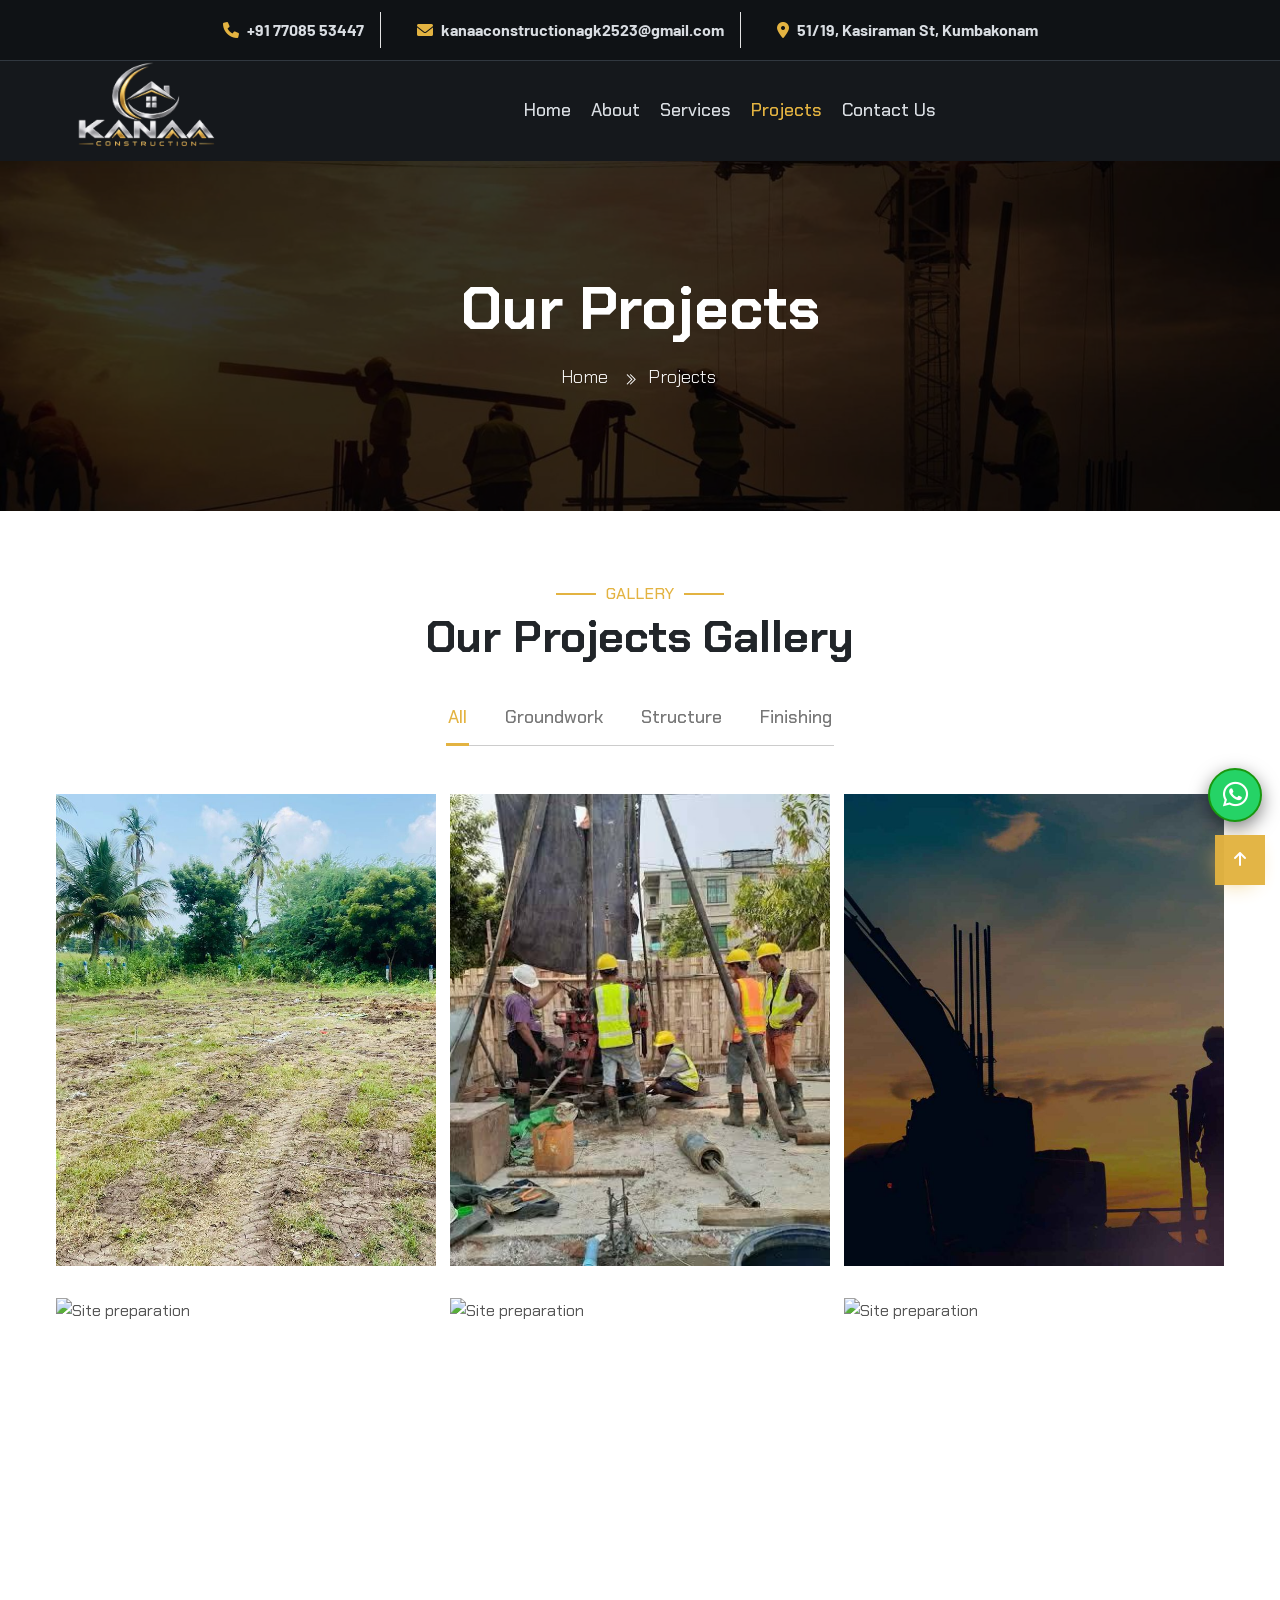
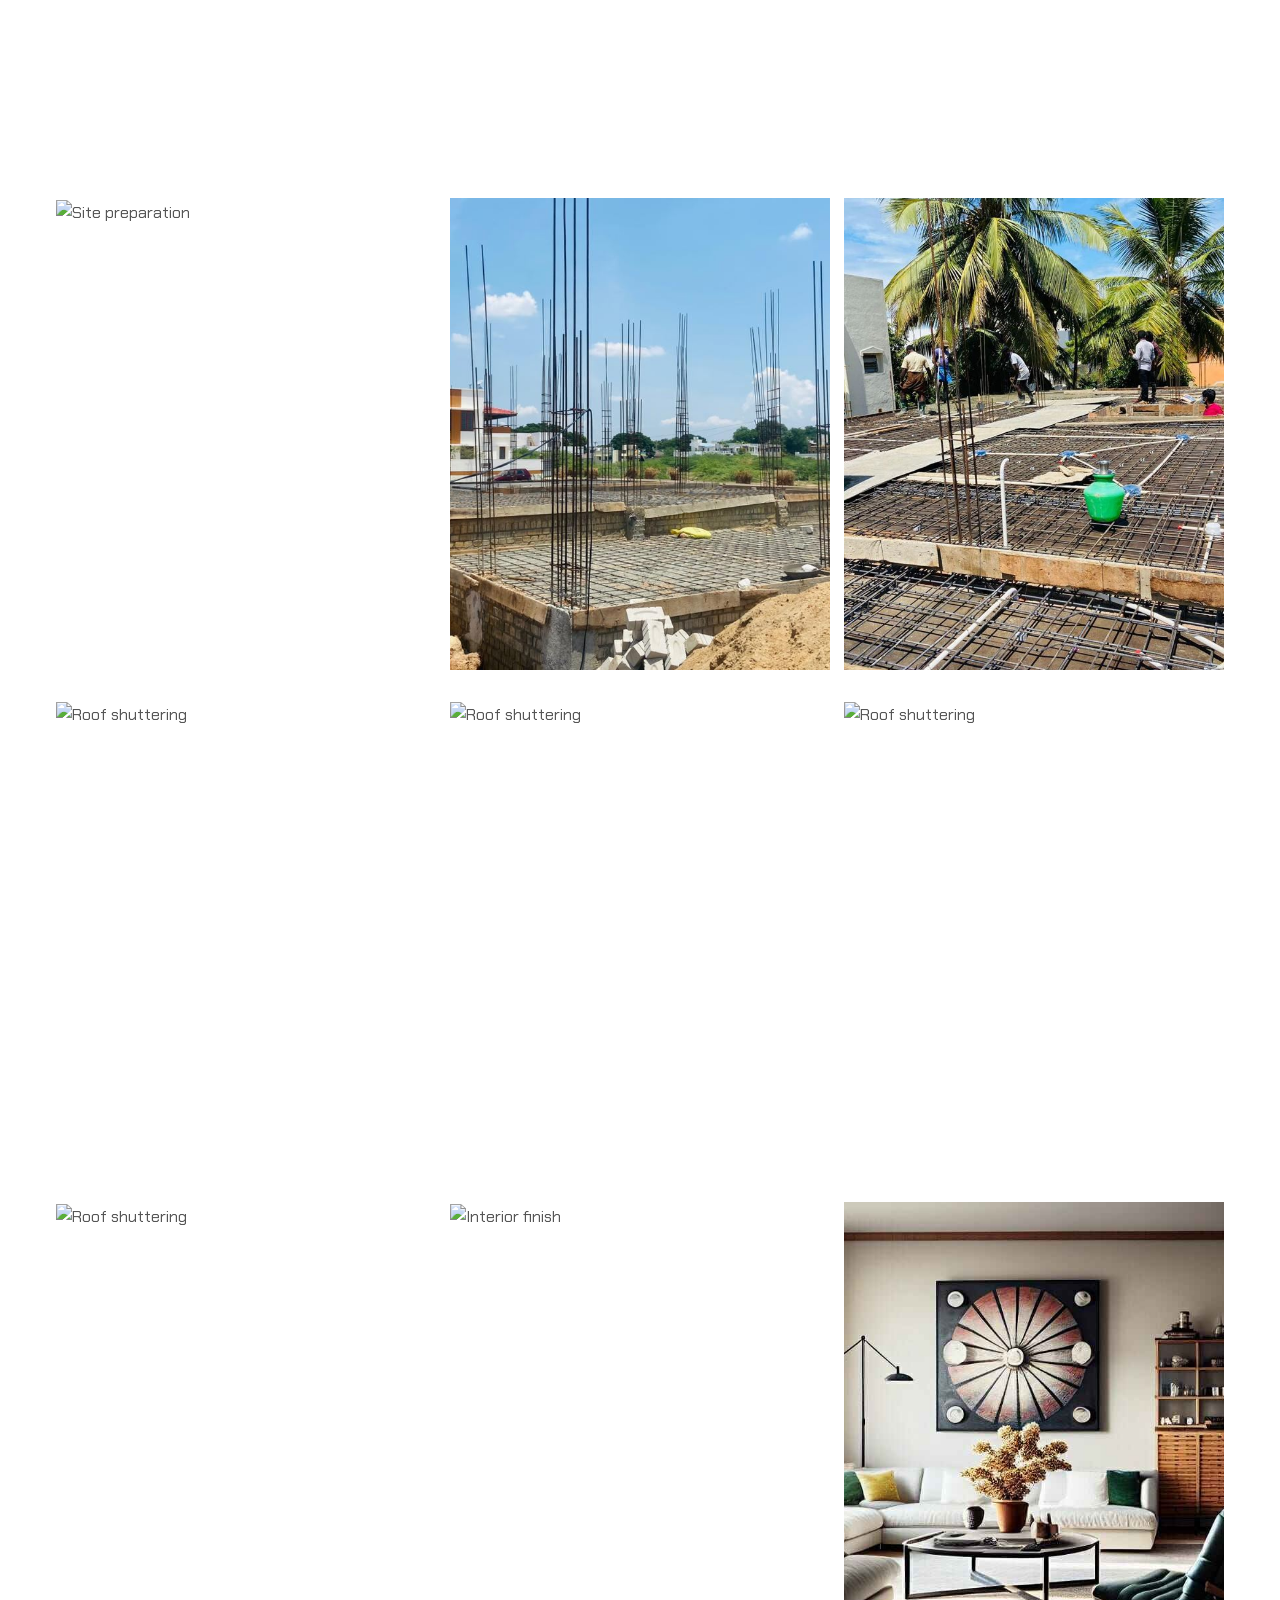
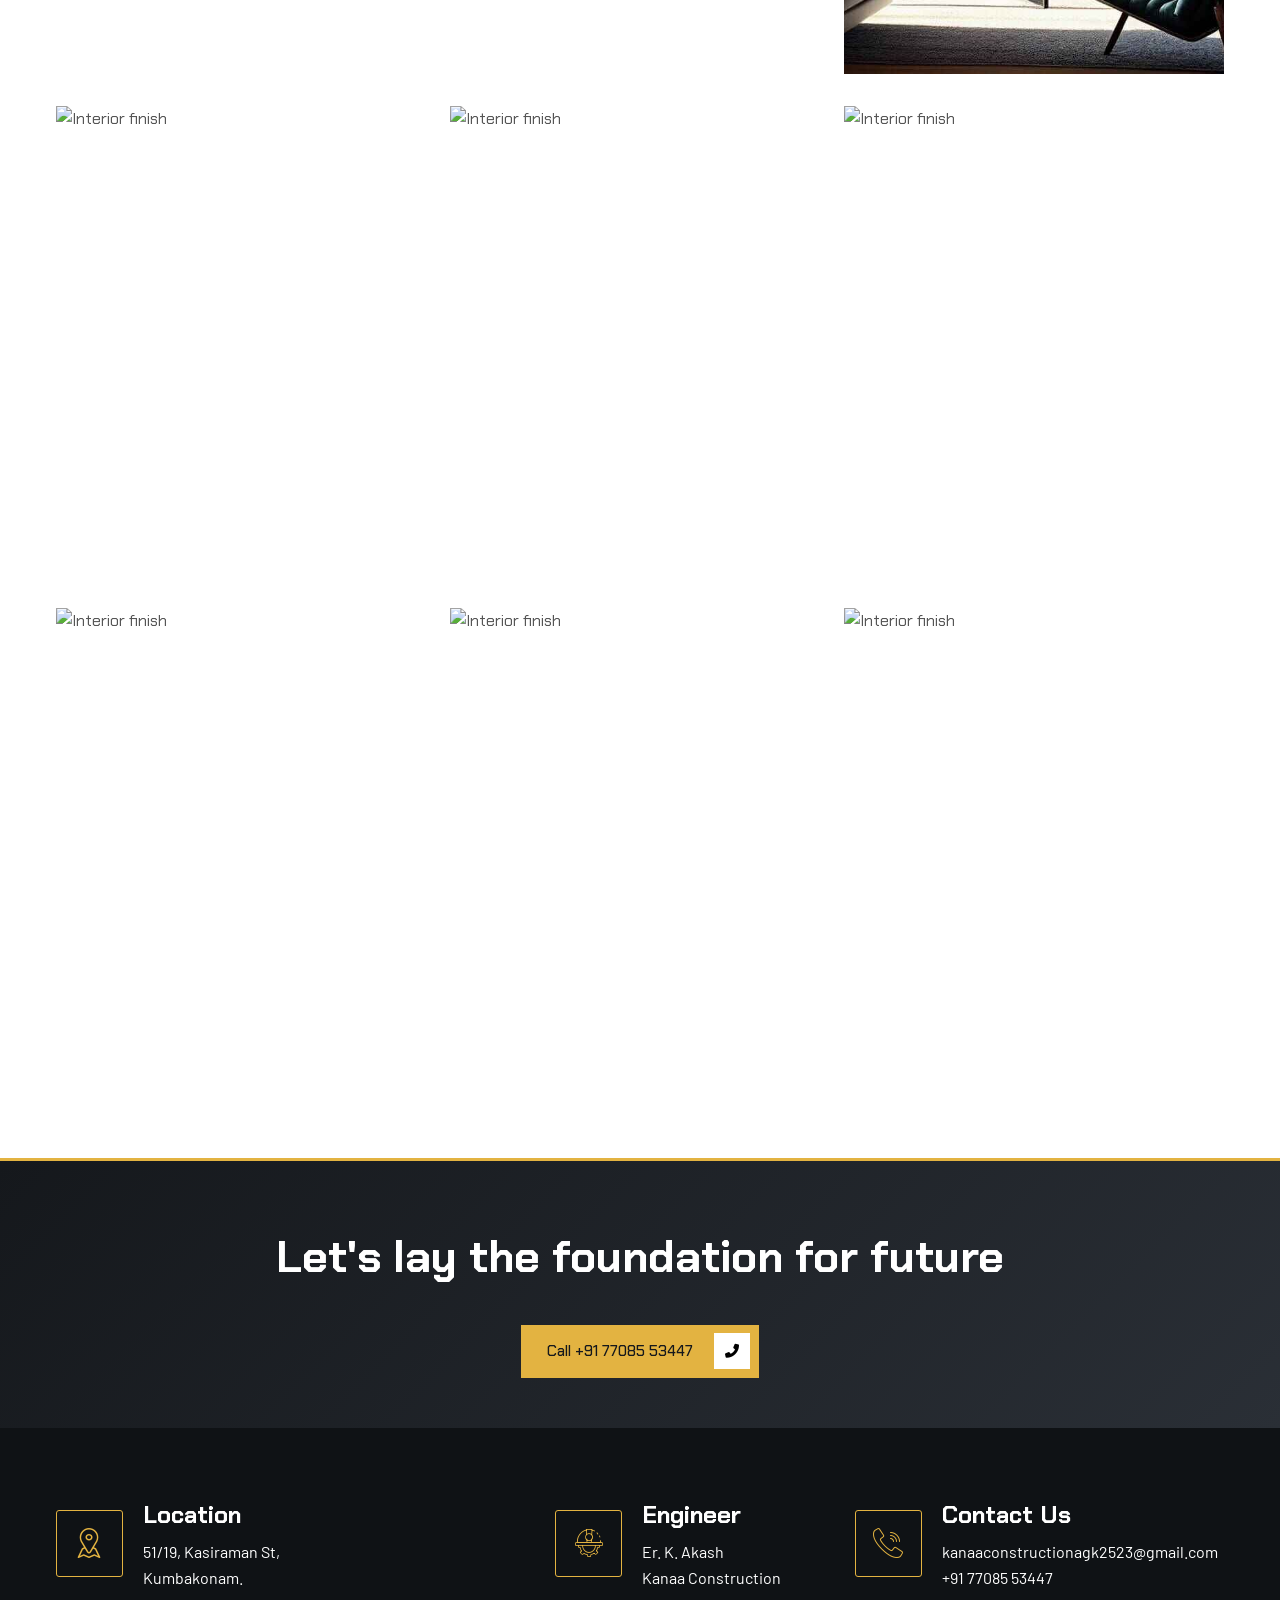
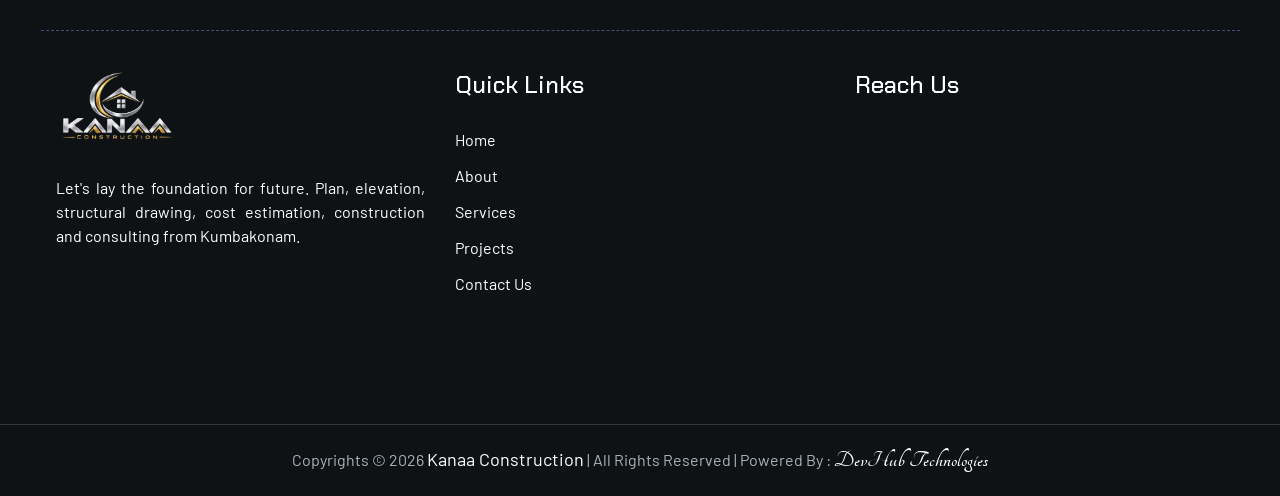
==== commit f1ab343d: "Update project cards with new images and titles Removed titles from various project cards and added " ====
--- a/projects.html
+++ b/projects.html
@@ -185,48 +185,134 @@
                         <div class="col-lg-4 col-md-6 card-container groundwork">
                             <div class="dz-box style-4 m-b30">
                             <div class="dz-media height-md"><img src="images/marking.jpg" alt="Column marking" loading="lazy"></div>
-                            <span data-exthumbimage="images/marking.jpg" data-src="images/marking.jpg" class="view-btn lightimg" title="Column marking"><i class="fas fa-plus"></i></span>
-                            <h5 class="kanaa-cap">Column marking</h5>
+                            <span data-exthumbimage="images/marking.jpg" data-src="images/marking.jpg" class="view-btn lightimg" title=""><i class="fas fa-plus"></i></span>
                             </div>
                         </div>
 
                         <div class="col-lg-4 col-md-6 card-container groundwork">
                             <div class="dz-box style-4 m-b30">
                             <div class="dz-media height-md"><img src="images/soil.jpg" alt="Soil testing" loading="lazy"></div>
-                            <span data-exthumbimage="images/soil.jpg" data-src="images/soil.jpg" class="view-btn lightimg" title="Soil testing"><i class="fas fa-plus"></i></span>
-                            <h5 class="kanaa-cap">Soil testing</h5>
+                            <span data-exthumbimage="images/soil.jpg" data-src="images/soil.jpg" class="view-btn lightimg" title=""><i class="fas fa-plus"></i></span>
+                            
                             </div>
                         </div>
 
                         <div class="col-lg-4 col-md-6 card-container groundwork">
                             <div class="dz-box style-4 m-b30">
                             <div class="dz-media height-md"><img src="images/excavator.jpg" alt="Site preparation" loading="lazy"></div>
-                            <span data-exthumbimage="images/excavator.jpg" data-src="images/excavator.jpg" class="view-btn lightimg" title="Site preparation"><i class="fas fa-plus"></i></span>
-                            <h5 class="kanaa-cap">Site preparation</h5>
+                            <span data-exthumbimage="images/excavator.jpg" data-src="images/excavator.jpg" class="view-btn lightimg" title=""><i class="fas fa-plus"></i></span>
+                            </div>
+                        </div>
+                        <div class="col-lg-4 col-md-6 card-container groundwork">
+                            <div class="dz-box style-4 m-b30">
+                            <div class="dz-media height-md"><img src="images/groundwork1.jpg" alt="Site preparation" loading="lazy"></div>
+                            <span data-exthumbimage="images/groundwork1.jpg" data-src="images/groundwork1.jpg" class="view-btn lightimg" title=""><i class="fas fa-plus"></i></span>
+                            </div>
+                        </div>
+                        <div class="col-lg-4 col-md-6 card-container groundwork">
+                            <div class="dz-box style-4 m-b30">
+                            <div class="dz-media height-md"><img src="images/groundwork2.jpg" alt="Site preparation" loading="lazy"></div>
+                            <span data-exthumbimage="images/groundwork2.jpg" data-src="images/groundwork2.jpg" class="view-btn lightimg" title=""><i class="fas fa-plus"></i></span>
+                            </div>
+                        </div>
+                        <div class="col-lg-4 col-md-6 card-container groundwork">
+                            <div class="dz-box style-4 m-b30">
+                            <div class="dz-media height-md"><img src="images/groundwork3.jpg" alt="Site preparation" loading="lazy"></div>
+                            <span data-exthumbimage="images/groundwork3.jpg" data-src="images/groundwork3.jpg" class="view-btn lightimg" title=""><i class="fas fa-plus"></i></span>
+                            </div>
+                        </div>
+                        <div class="col-lg-4 col-md-6 card-container groundwork">
+                            <div class="dz-box style-4 m-b30">
+                            <div class="dz-media height-md"><img src="images/groundwork4.jpg" alt="Site preparation" loading="lazy"></div>
+                            <span data-exthumbimage="images/groundwork4.jpg" data-src="images/groundwork4.jpg" class="view-btn lightimg" title=""><i class="fas fa-plus"></i></span>
                             </div>
                         </div>
 
                         <div class="col-lg-4 col-md-6 card-container structure">
                             <div class="dz-box style-4 m-b30">
                             <div class="dz-media height-md"><img src="images/concrete.jpg" alt="Concreting" loading="lazy"></div>
-                            <span data-exthumbimage="images/concrete.jpg" data-src="images/concrete.jpg" class="view-btn lightimg" title="Concreting"><i class="fas fa-plus"></i></span>
-                            <h5 class="kanaa-cap">Concreting</h5>
+                            <span data-exthumbimage="images/concrete.jpg" data-src="images/concrete.jpg" class="view-btn lightimg" title=""><i class="fas fa-plus"></i></span>
+                            
                             </div>
                         </div>
 
                         <div class="col-lg-4 col-md-6 card-container structure">
                             <div class="dz-box style-4 m-b30">
                             <div class="dz-media height-md"><img src="images/roof.jpg" alt="Roof shuttering" loading="lazy"></div>
-                            <span data-exthumbimage="images/roof.jpg" data-src="images/roof.jpg" class="view-btn lightimg" title="Roof shuttering"><i class="fas fa-plus"></i></span>
-                            <h5 class="kanaa-cap">Roof shuttering</h5>
-                            </div>
-                        </div>
-
+                            <span data-exthumbimage="images/roof.jpg" data-src="images/roof.jpg" class="view-btn lightimg" title=""><i class="fas fa-plus"></i></span>                      
+                            </div>
+                        </div>
+                        <div class="col-lg-4 col-md-6 card-container structure">
+                            <div class="dz-box style-4 m-b30">
+                            <div class="dz-media height-md"><img src="images/structure1.jpg" alt="Roof shuttering" loading="lazy"></div>
+                            <span data-exthumbimage="images/structure1.jpg" data-src="images/structure1.jpg" class="view-btn lightimg" title=""><i class="fas fa-plus"></i></span>                      
+                            </div>
+                        </div>
+                        <div class="col-lg-4 col-md-6 card-container structure">
+                            <div class="dz-box style-4 m-b30">
+                            <div class="dz-media height-md"><img src="images/structure2.jpg" alt="Roof shuttering" loading="lazy"></div>
+                            <span data-exthumbimage="images/structure2.jpg" data-src="images/structure2.jpg" class="view-btn lightimg" title=""><i class="fas fa-plus"></i></span>                      
+                            </div>
+                        </div>
+                        <div class="col-lg-4 col-md-6 card-container structure">
+                            <div class="dz-box style-4 m-b30">
+                            <div class="dz-media height-md"><img src="images/structure3.avif" alt="Roof shuttering" loading="lazy"></div>
+                            <span data-exthumbimage="images/structure3.avif" data-src="images/structure3.avif" class="view-btn lightimg" title=""><i class="fas fa-plus"></i></span>                      
+                            </div>
+                        </div>
+                        <div class="col-lg-4 col-md-6 card-container structure">
+                            <div class="dz-box style-4 m-b30">
+                            <div class="dz-media height-md"><img src="images/structure4.webp" alt="Roof shuttering" loading="lazy"></div>
+                            <span data-exthumbimage="images/structure4.webp" data-src="images/structure4.webp" class="view-btn lightimg" title=""><i class="fas fa-plus"></i></span>                      
+                            </div>
+                        </div>
+
+                        <div class="col-lg-4 col-md-6 card-container finishing">
+                            <div class="dz-box style-4 m-b30">
+                            <div class="dz-media height-md"><img src="images/elevations.png" alt="Interior finish" loading="lazy"></div>
+                            <span data-exthumbimage="images/elevations.png" data-src="images/elevations.png" class="view-btn lightimg" title=""><i class="fas fa-plus"></i></span>                        
+                            </div>
+                        </div>
                         <div class="col-lg-4 col-md-6 card-container finishing">
                             <div class="dz-box style-4 m-b30">
                             <div class="dz-media height-md"><img src="images/interior.jpg" alt="Interior finish" loading="lazy"></div>
-                            <span data-exthumbimage="images/interior.jpg" data-src="images/interior.jpg" class="view-btn lightimg" title="Interior finish"><i class="fas fa-plus"></i></span>
-                            <h5 class="kanaa-cap">Interior finish</h5>
+                            <span data-exthumbimage="images/interior.jpg" data-src="images/interior.jpg" class="view-btn lightimg" title=""><i class="fas fa-plus"></i></span>                        
+                            </div>
+                        </div>
+                        <div class="col-lg-4 col-md-6 card-container finishing">
+                            <div class="dz-box style-4 m-b30">
+                            <div class="dz-media height-md"><img src="images/house1.jpg" alt="Interior finish" loading="lazy"></div>
+                            <span data-exthumbimage="images/house1.jpg" data-src="images/house1.jpg" class="view-btn lightimg" title=""><i class="fas fa-plus"></i></span>                        
+                            </div>
+                        </div>
+                        <div class="col-lg-4 col-md-6 card-container finishing">
+                            <div class="dz-box style-4 m-b30">
+                            <div class="dz-media height-md"><img src="images/house2.png" alt="Interior finish" loading="lazy"></div>
+                            <span data-exthumbimage="images/house2.png" data-src="images/house2.png" class="view-btn lightimg" title=""><i class="fas fa-plus"></i></span>                        
+                            </div>
+                        </div>
+                        <div class="col-lg-4 col-md-6 card-container finishing">
+                            <div class="dz-box style-4 m-b30">
+                            <div class="dz-media height-md"><img src="images/house3.jpg" alt="Interior finish" loading="lazy"></div>
+                            <span data-exthumbimage="images/house3.jpg" data-src="images/house3.jpg" class="view-btn lightimg" title=""><i class="fas fa-plus"></i></span>                        
+                            </div>
+                        </div>
+                        <div class="col-lg-4 col-md-6 card-container finishing">
+                            <div class="dz-box style-4 m-b30">
+                            <div class="dz-media height-md"><img src="images/house4.jpg" alt="Interior finish" loading="lazy"></div>
+                            <span data-exthumbimage="images/house4.jpg" data-src="images/house4.jpg" class="view-btn lightimg" title=""><i class="fas fa-plus"></i></span>                        
+                            </div>
+                        </div>
+                        <div class="col-lg-4 col-md-6 card-container finishing">
+                            <div class="dz-box style-4 m-b30">
+                            <div class="dz-media height-md"><img src="images/house5.jpg" alt="Interior finish" loading="lazy"></div>
+                            <span data-exthumbimage="images/house5.jpg" data-src="images/house5.jpg" class="view-btn lightimg" title=""><i class="fas fa-plus"></i></span>                        
+                            </div>
+                        </div>
+                        <div class="col-lg-4 col-md-6 card-container finishing">
+                            <div class="dz-box style-4 m-b30">
+                            <div class="dz-media height-md"><img src="images/house6.jpg" alt="Interior finish" loading="lazy"></div>
+                            <span data-exthumbimage="images/house6.jpg" data-src="images/house6.jpg" class="view-btn lightimg" title=""><i class="fas fa-plus"></i></span>                        
                             </div>
                         </div>
 
@@ -431,4 +517,4 @@
         <script src="js/kanaa.js">
         </script>
     </body>
-</html>+</html>
